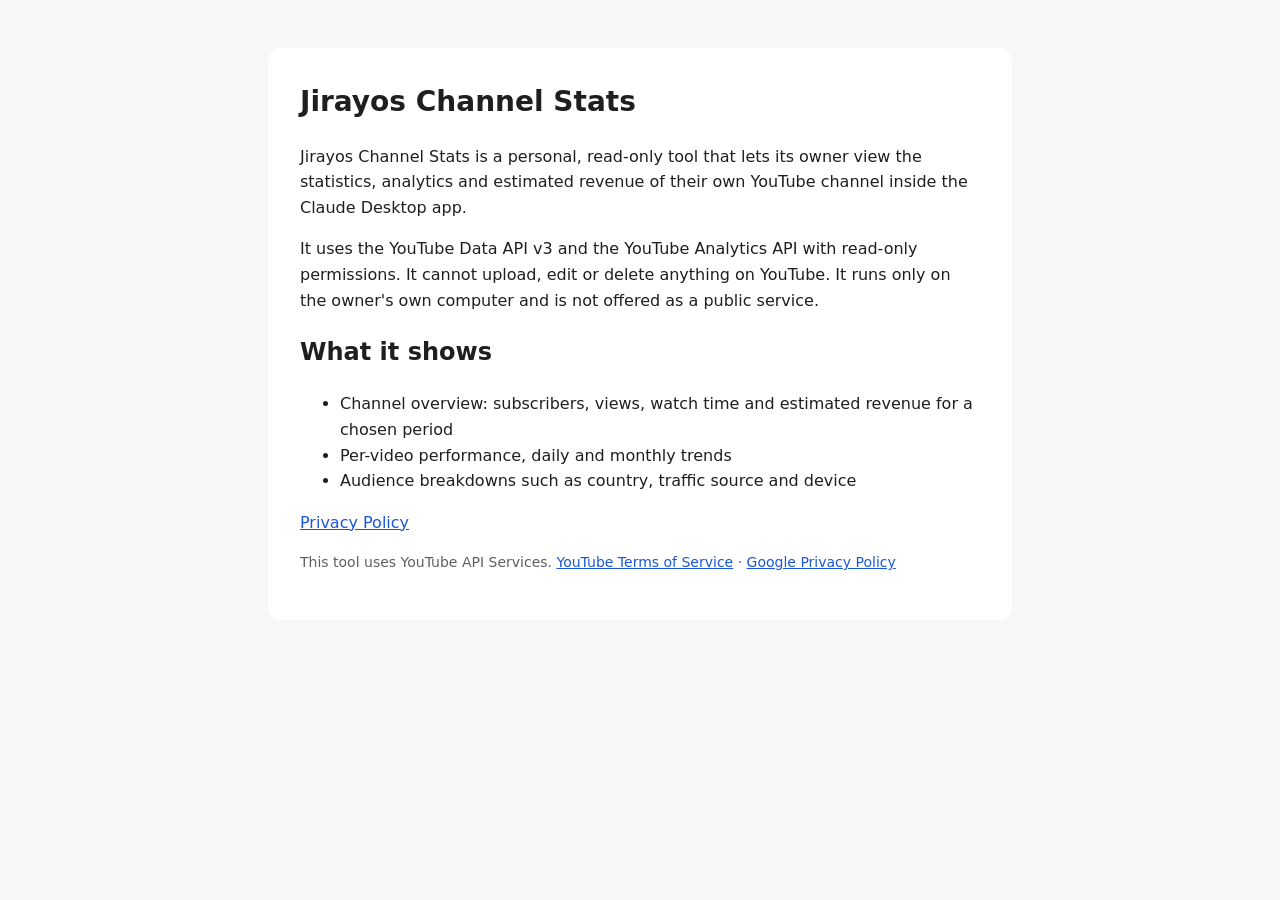
==== channel-stats/index.html @ 42b9a975 "Add index.html for Channel Stats tool This HTML file provides a personal tool for viewing YouTube ch" ====
<!doctype html>
<html lang="en">
<head>
<meta charset="utf-8">
<meta name="viewport" content="width=device-width, initial-scale=1">
<title>Jirayos Channel Stats</title>
<style>
  :root { --bg: #f7f7f5; --card: #ffffff; --text: #1f1f1f; --muted: #5f5f5f; --link: #1a56db; }
  @media (prefers-color-scheme: dark) { :root { --bg: #161616; --card: #1f1f1f; --text: #ececec; --muted: #a8a8a8; --link: #7aa7ff; } }
  body { margin: 0; background: var(--bg); color: var(--text); font: 16px/1.6 -apple-system, system-ui, "Segoe UI", sans-serif; }
  main { max-width: 680px; margin: 48px auto; padding: 32px; background: var(--card); border-radius: 14px; }
  h1 { margin-top: 0; font-size: 28px; }
  p, li { color: var(--text); }
  .muted { color: var(--muted); font-size: 14px; }
  a { color: var(--link); }
  @media (max-width: 720px) { main { margin: 16px; padding: 20px; } }
</style>
</head>
<body>
<main>
  <h1>Jirayos Channel Stats</h1>
  <p>Jirayos Channel Stats is a personal, read-only tool that lets its owner view the statistics, analytics and estimated revenue of their own YouTube channel inside the Claude Desktop app.</p>
  <p>It uses the YouTube Data API v3 and the YouTube Analytics API with read-only permissions. It cannot upload, edit or delete anything on YouTube. It runs only on the owner's own computer and is not offered as a public service.</p>
  <h2>What it shows</h2>
  <ul>
    <li>Channel overview: subscribers, views, watch time and estimated revenue for a chosen period</li>
    <li>Per-video performance, daily and monthly trends</li>
    <li>Audience breakdowns such as country, traffic source and device</li>
  </ul>
  <p><a href="privacy.html">Privacy Policy</a></p>
  <p class="muted">This tool uses YouTube API Services. <a href="https://www.youtube.com/t/terms">YouTube Terms of Service</a> · <a href="https://policies.google.com/privacy">Google Privacy Policy</a></p>
</main>
</body>
</html>
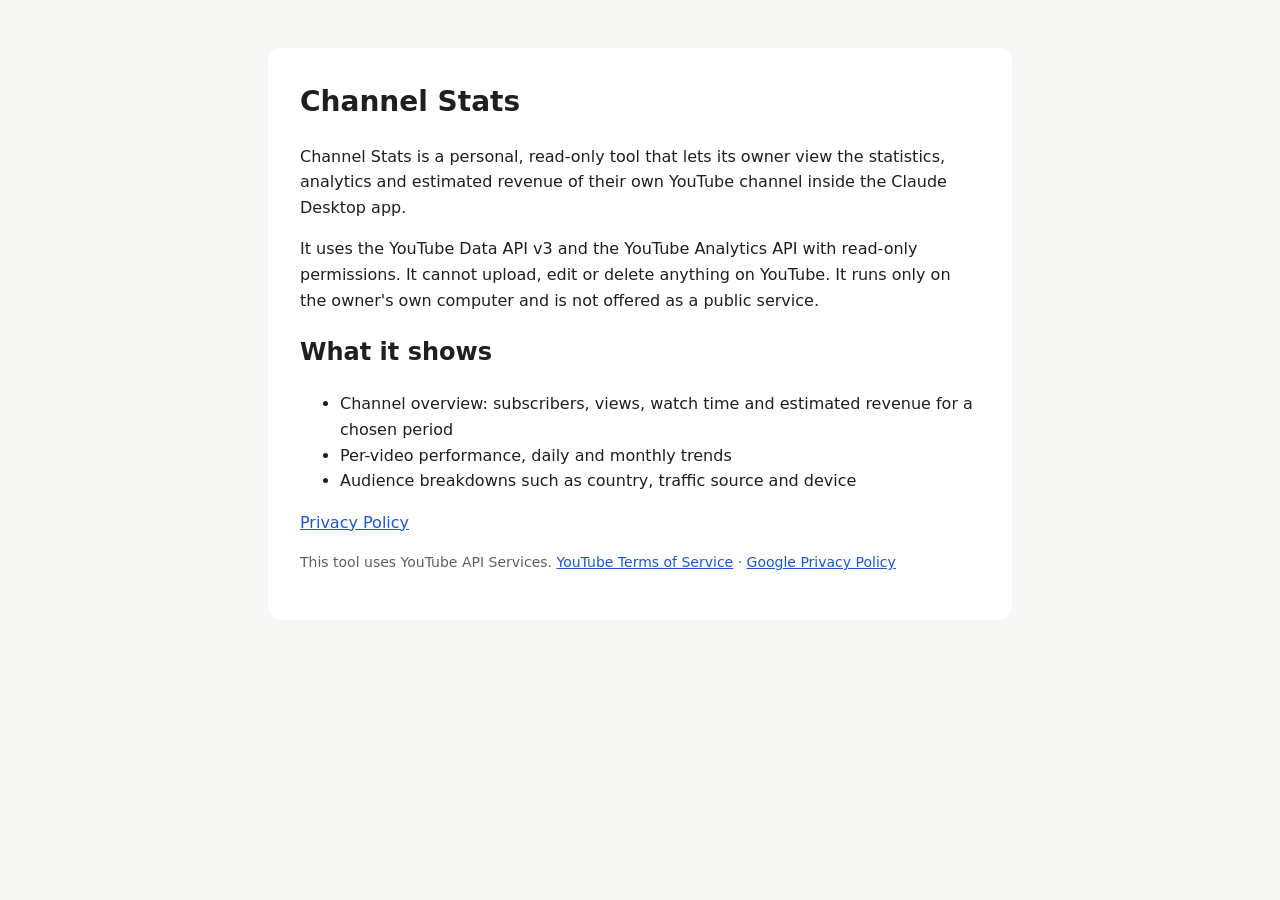
==== commit 4692ca68: "Update title and description in index.html" ====
--- a/channel-stats/index.html
+++ b/channel-stats/index.html
@@ -18,8 +18,8 @@
 </head>
 <body>
 <main>
-  <h1>Jirayos Channel Stats</h1>
-  <p>Jirayos Channel Stats is a personal, read-only tool that lets its owner view the statistics, analytics and estimated revenue of their own YouTube channel inside the Claude Desktop app.</p>
+  <h1> Channel Stats</h1>
+  <p> Channel Stats is a personal, read-only tool that lets its owner view the statistics, analytics and estimated revenue of their own YouTube channel inside the Claude Desktop app.</p>
   <p>It uses the YouTube Data API v3 and the YouTube Analytics API with read-only permissions. It cannot upload, edit or delete anything on YouTube. It runs only on the owner's own computer and is not offered as a public service.</p>
   <h2>What it shows</h2>
   <ul>
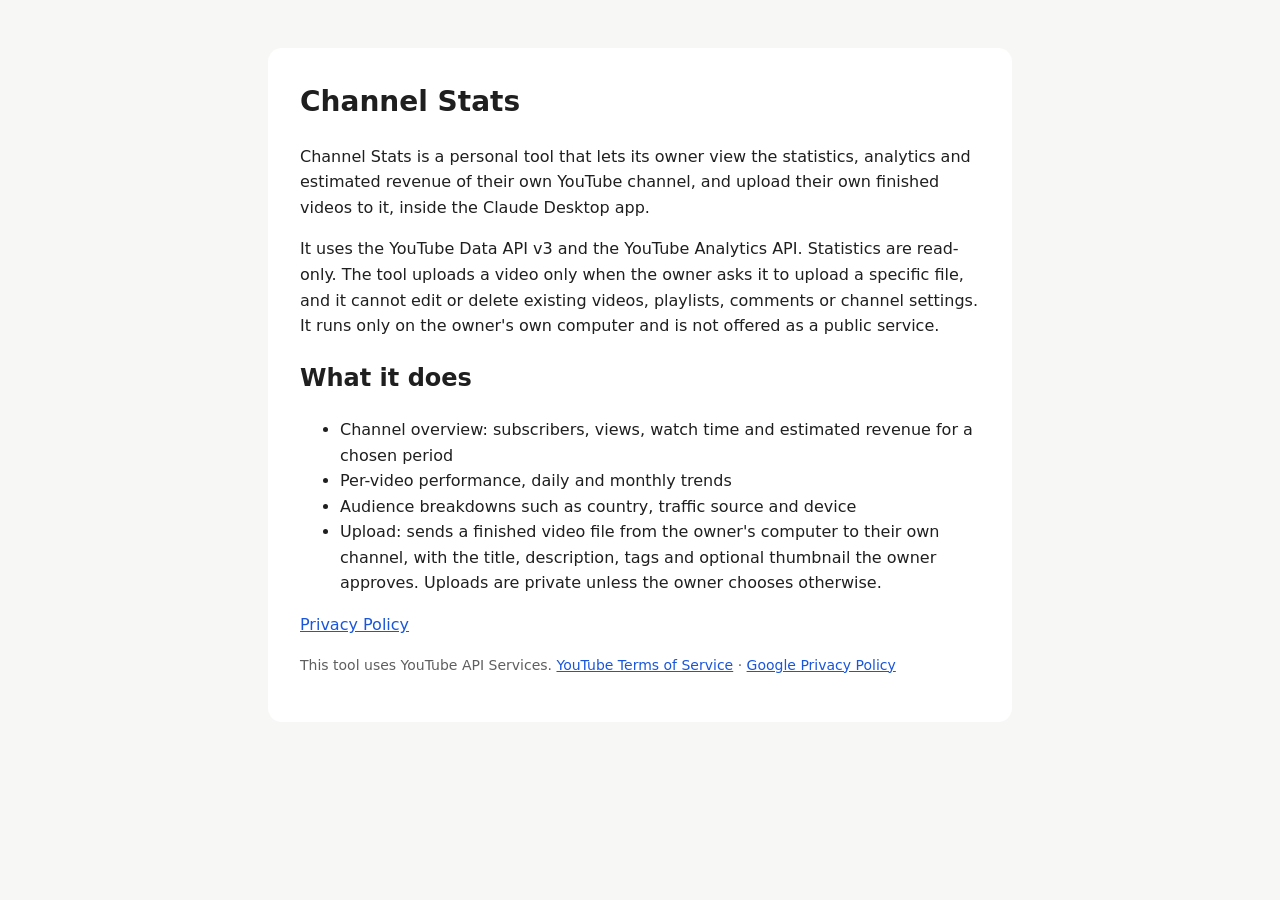
==== commit 28346c0f: "Disclose youtube.upload scope on Channel Stats pages Homepage and privacy policy now describe owner-" ====
--- a/channel-stats/index.html
+++ b/channel-stats/index.html
@@ -19,13 +19,14 @@
 <body>
 <main>
   <h1> Channel Stats</h1>
-  <p> Channel Stats is a personal, read-only tool that lets its owner view the statistics, analytics and estimated revenue of their own YouTube channel inside the Claude Desktop app.</p>
-  <p>It uses the YouTube Data API v3 and the YouTube Analytics API with read-only permissions. It cannot upload, edit or delete anything on YouTube. It runs only on the owner's own computer and is not offered as a public service.</p>
-  <h2>What it shows</h2>
+  <p> Channel Stats is a personal tool that lets its owner view the statistics, analytics and estimated revenue of their own YouTube channel, and upload their own finished videos to it, inside the Claude Desktop app.</p>
+  <p>It uses the YouTube Data API v3 and the YouTube Analytics API. Statistics are read-only. The tool uploads a video only when the owner asks it to upload a specific file, and it cannot edit or delete existing videos, playlists, comments or channel settings. It runs only on the owner's own computer and is not offered as a public service.</p>
+  <h2>What it does</h2>
   <ul>
     <li>Channel overview: subscribers, views, watch time and estimated revenue for a chosen period</li>
     <li>Per-video performance, daily and monthly trends</li>
     <li>Audience breakdowns such as country, traffic source and device</li>
+    <li>Upload: sends a finished video file from the owner's computer to their own channel, with the title, description, tags and optional thumbnail the owner approves. Uploads are private unless the owner chooses otherwise.</li>
   </ul>
   <p><a href="privacy.html">Privacy Policy</a></p>
   <p class="muted">This tool uses YouTube API Services. <a href="https://www.youtube.com/t/terms">YouTube Terms of Service</a> · <a href="https://policies.google.com/privacy">Google Privacy Policy</a></p>
